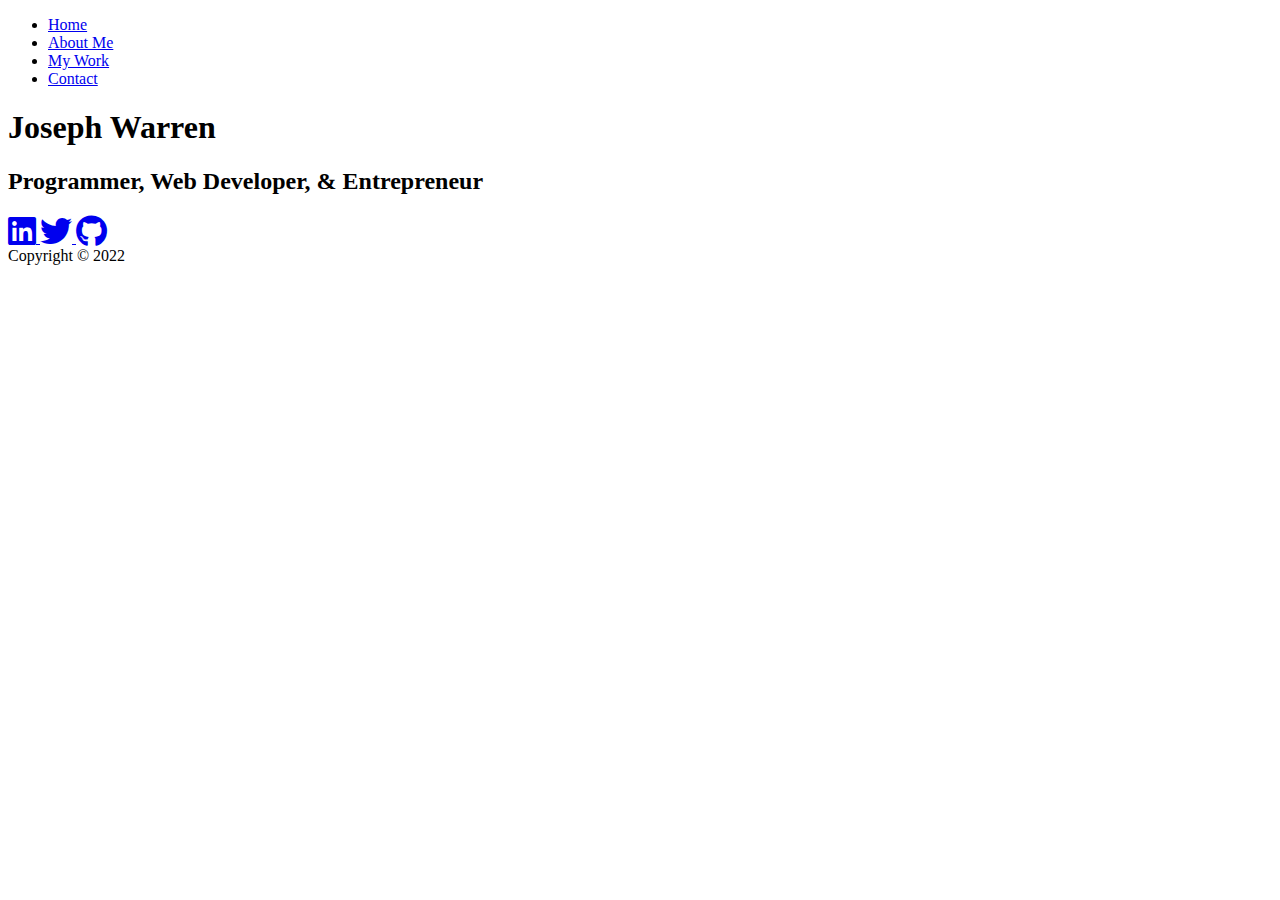
==== index.html @ b1d26d4d "Initial upload" ====
<!DOCTYPE html>
<html lang="en">

<head>
    <meta charset="UTF-8">
    <meta name="viewport" content="width=device-width, initial-scale=1.0">
    <meta name="description" content="Website about Joseph Warren">
    <meta name="keywords" content="resume, skills, projects">
    <meta name="author" content="Joseph Warren">
    <title>Welcome - jo3warren.com</title>
    <link rel="stylesheet" href="css/main.css">
    <link rel="stylesheet" href="https://cdnjs.cloudflare.com/ajax/libs/font-awesome/6.0.0/css/all.min.css" integrity="sha512-9usAa10IRO0HhonpyAIVpjrylPvoDwiPUiKdWk5t3PyolY1cOd4DSE0Ga+ri4AuTroPR5aQvXU9xC6qOPnzFeg==" crossorigin="anonymous" referrerpolicy="no-referrer" />
</head>

<body id="bg-img">
    <header>
        <div class="menu-btn">
            <div class="btn-line"></div>
            <div class="btn-line"></div>
            <div class="btn-line"></div>
        </div>

        <nav class="menu">
            <div class="menu-branding">
                <div class="portrait"></div>
            </div>
            <ul class="menu-nav">
                <li class="nav-item current">
                    <a href="index.html" class="nav-link">
                        Home
                    </a>
                </li>
                <li class="nav-item">
                    <a href="about.html" class="nav-link">
                        About Me
                    </a>
                </li>
                <li class="nav-item">
                    <a href="work.html" class="nav-link">
                        My Work
                    </a>
                </li>
                <li class="nav-item">
                    <a href="contact.html" class="nav-link">
                        Contact
                    </a>
                </li>
            </ul>
        </nav>
    </header>

    <main id="home">
        <h1 class="lg-heading">
            Joseph <span class="text-secondary">Warren</span>
        </h1>
        <h2 class="sm-heading">
            Programmer, Web Developer, & Entrepreneur
        </h2>
        <div class="icons">
            <a href="https://www.linkedin.com/in/josephcwarren/">
                <i class="fab fa-linkedin fa-2x"></i>
            </a>
            <a href="https://twitter.com/jo3warren">
                <i class="fab fa-twitter fa-2x"></i>
            </a>
            <a href="https://github.com/jo3warren">
                <i class="fab fa-github fa-2x"></i>
            </a>
        </div>
    </main>

    <footer id="main-footer">
        Copyright &copy; 2022
    </footer>

    <script src="js/main.js"></script>
</body>
</html>
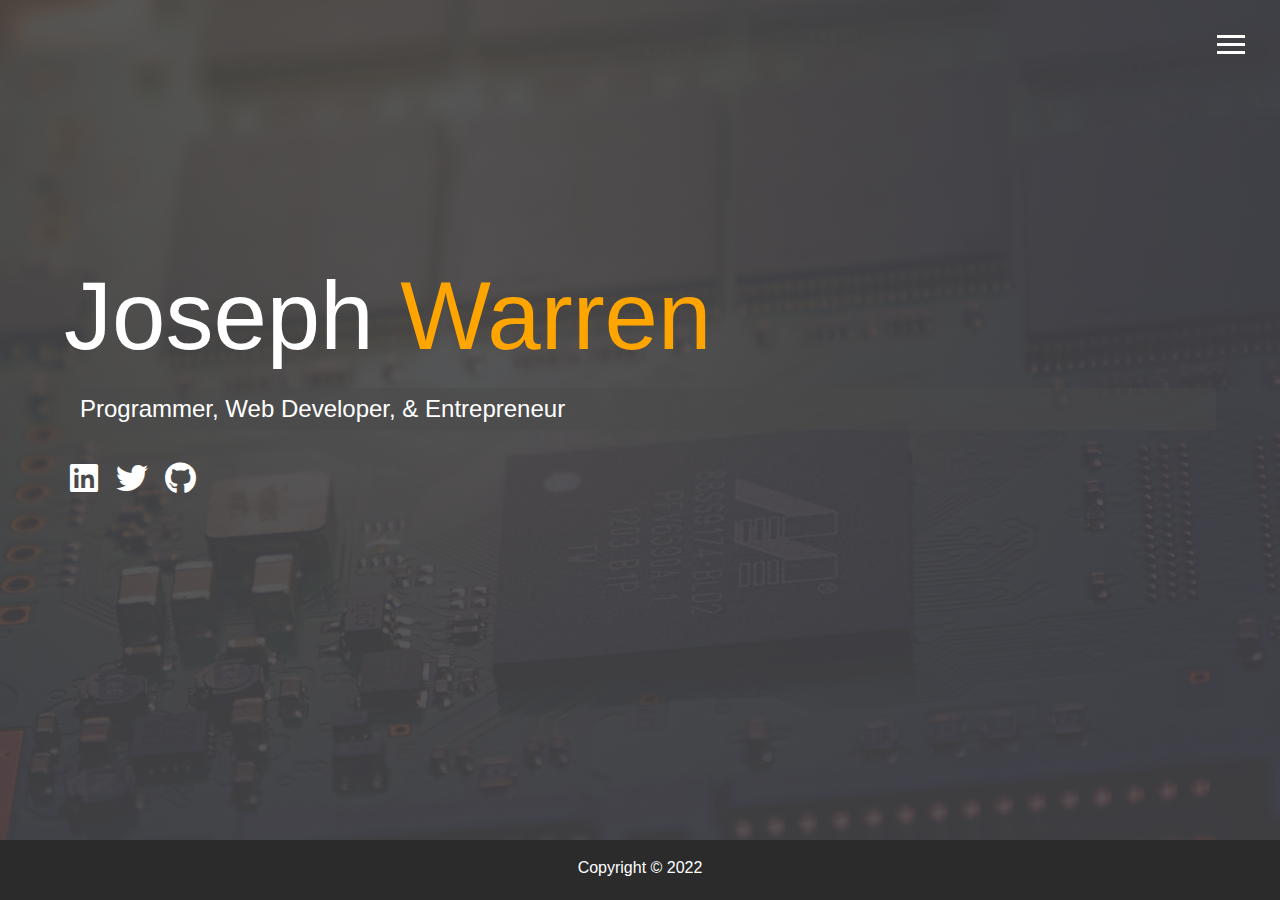
==== commit 8e5b3d74: "formatted code and updated work page" ====
--- a/index.html
+++ b/index.html
@@ -1,78 +1,83 @@
 <!DOCTYPE html>
 <html lang="en">
+  <head>
+    <meta charset="UTF-8" />
+    <meta name="viewport" content="width=device-width, initial-scale=1.0" />
+    <meta name="description" content="Website about Joseph Warren" />
+    <meta name="keywords" content="resume, skills, projects" />
+    <meta name="author" content="Joseph Warren" />
+    <title>Welcome - jo3warren.com</title>
+    <link rel="stylesheet" href="css/main.css" />
+    <link
+      rel="stylesheet"
+      href="https://cdnjs.cloudflare.com/ajax/libs/font-awesome/6.0.0/css/all.min.css"
+      integrity="sha512-9usAa10IRO0HhonpyAIVpjrylPvoDwiPUiKdWk5t3PyolY1cOd4DSE0Ga+ri4AuTroPR5aQvXU9xC6qOPnzFeg=="
+      crossorigin="anonymous"
+      referrerpolicy="no-referrer"
+    />
+  </head>
 
-<head>
-    <meta charset="UTF-8">
-    <meta name="viewport" content="width=device-width, initial-scale=1.0">
-    <meta name="description" content="Website about Joseph Warren">
-    <meta name="keywords" content="resume, skills, projects">
-    <meta name="author" content="Joseph Warren">
-    <title>Welcome - jo3warren.com</title>
-    <link rel="stylesheet" href="css/main.css">
-    <link rel="stylesheet" href="https://cdnjs.cloudflare.com/ajax/libs/font-awesome/6.0.0/css/all.min.css" integrity="sha512-9usAa10IRO0HhonpyAIVpjrylPvoDwiPUiKdWk5t3PyolY1cOd4DSE0Ga+ri4AuTroPR5aQvXU9xC6qOPnzFeg==" crossorigin="anonymous" referrerpolicy="no-referrer" />
-</head>
+  <body id="bg-img">
+    <header>
+      <div class="menu-btn">
+        <div class="btn-line"></div>
+        <div class="btn-line"></div>
+        <div class="btn-line"></div>
+      </div>
 
-<body id="bg-img">
-    <header>
-        <div class="menu-btn">
-            <div class="btn-line"></div>
-            <div class="btn-line"></div>
-            <div class="btn-line"></div>
+      <nav class="menu">
+        <div class="menu-branding">
+          <div class="portrait"></div>
         </div>
-
-        <nav class="menu">
-            <div class="menu-branding">
-                <div class="portrait"></div>
-            </div>
-            <ul class="menu-nav">
-                <li class="nav-item current">
-                    <a href="index.html" class="nav-link">
-                        Home
-                    </a>
-                </li>
-                <li class="nav-item">
-                    <a href="about.html" class="nav-link">
-                        About Me
-                    </a>
-                </li>
-                <li class="nav-item">
-                    <a href="work.html" class="nav-link">
-                        My Work
-                    </a>
-                </li>
-                <li class="nav-item">
-                    <a href="contact.html" class="nav-link">
-                        Contact
-                    </a>
-                </li>
-            </ul>
-        </nav>
+        <ul class="menu-nav">
+          <li class="nav-item current">
+            <a href="index.html" class="nav-link"> Home </a>
+          </li>
+          <li class="nav-item">
+            <a href="about.html" class="nav-link"> About Me </a>
+          </li>
+          <li class="nav-item">
+            <a href="work.html" class="nav-link"> My Work </a>
+          </li>
+          <li class="nav-item">
+            <a href="contact.html" class="nav-link"> Contact </a>
+          </li>
+        </ul>
+      </nav>
     </header>
 
     <main id="home">
-        <h1 class="lg-heading">
-            Joseph <span class="text-secondary">Warren</span>
-        </h1>
-        <h2 class="sm-heading">
-            Programmer, Web Developer, & Entrepreneur
-        </h2>
-        <div class="icons">
-            <a href="https://www.linkedin.com/in/josephcwarren/">
-                <i class="fab fa-linkedin fa-2x"></i>
-            </a>
-            <a href="https://twitter.com/jo3warren">
-                <i class="fab fa-twitter fa-2x"></i>
-            </a>
-            <a href="https://github.com/jo3warren">
-                <i class="fab fa-github fa-2x"></i>
-            </a>
-        </div>
+      <h1 class="lg-heading">
+        Joseph <span class="text-secondary">Warren</span>
+      </h1>
+      <h2 class="sm-heading">Programmer, Web Developer, & Entrepreneur</h2>
+      <div class="icons">
+        <a
+          href="https://www.linkedin.com/in/josephcwarren/"
+          target="_blank"
+          rel="noopener noreferrer"
+        >
+          <i class="fab fa-linkedin fa-2x"></i>
+        </a>
+        <a
+          href="https://twitter.com/jo3warren"
+          target="_blank"
+          rel="noopener noreferrer"
+        >
+          <i class="fab fa-twitter fa-2x"></i>
+        </a>
+        <a
+          href="https://github.com/jo3warren"
+          target="_blank"
+          rel="noopener noreferrer"
+        >
+          <i class="fab fa-github fa-2x"></i>
+        </a>
+      </div>
     </main>
 
-    <footer id="main-footer">
-        Copyright &copy; 2022
-    </footer>
+    <footer id="main-footer">Copyright &copy; 2022</footer>
 
     <script src="js/main.js"></script>
-</body>
-</html>+  </body>
+</html>
--- a/css/main.css
+++ b/css/main.css
@@ -0,0 +1,357 @@
+.menu-btn {
+  position: absolute;
+  z-index: 3;
+  right: 35px;
+  top: 35px;
+  cursor: pointer;
+  transition: all 0.5s ease-out;
+}
+.menu-btn .btn-line {
+  width: 28px;
+  height: 3px;
+  margin: 0 0 5px 0;
+  background: #fff;
+  transition: all 0.5s ease-out;
+}
+.menu-btn.close {
+  transform: rotate(180deg);
+}
+.menu-btn.close .btn-line:nth-child(1) {
+  transform: rotate(45deg) translate(5px, 5px);
+}
+.menu-btn.close .btn-line:nth-child(2) {
+  opacity: 0;
+}
+.menu-btn.close .btn-line:nth-child(3) {
+  transform: rotate(-45deg) translate(7px, -6px);
+}
+
+.menu {
+  position: fixed;
+  top: 0;
+  width: 100%;
+  opacity: 0.8;
+  visibility: hidden;
+}
+.menu.show {
+  visibility: visible;
+}
+.menu-branding,
+.menu-nav {
+  display: flex;
+  flex-flow: column wrap;
+  align-items: center;
+  justify-content: center;
+  float: left;
+  width: 50%;
+  height: 100vh;
+  overflow: hidden;
+}
+.menu-nav {
+  margin: 0;
+  padding: 0;
+  background: #373737;
+  list-style: none;
+  transform: translate3d(0, -100%, 0);
+  transition: all 0.5s ease-out;
+}
+.menu-nav.show {
+  transform: translate3d(0, 0, 0);
+}
+.menu-branding {
+  background: #444;
+  transform: translate3d(0, 100%, 0);
+  transition: all 0.5s ease-out;
+}
+.menu-branding.show {
+  transform: translate3d(0, 0, 0);
+}
+.menu-branding .portrait {
+  width: 250px;
+  height: 250px;
+  background: url("../img/portrait.jpg");
+  border-radius: 50%;
+  border: solid 3px orange;
+}
+.menu .nav-item {
+  transform: translate3d(600px, 0, 0);
+  transition: all 0.5s ease-out;
+}
+.menu .nav-item.show {
+  transform: translate3d(0, 0, 0);
+}
+.menu .nav-item.current > a {
+  color: orange;
+}
+.menu .nav-link {
+  display: inline;
+  position: relative;
+  font-size: 30px;
+  text-transform: uppercase;
+  padding: 1rem 0;
+  font-weight: 300;
+  color: #fff;
+  text-decoration: none;
+  transition: all 0.5s ease-out;
+}
+.menu .nav-link:hover {
+  color: orange;
+}
+
+.nav-item:nth-child(1) {
+  transition-delay: 0.1s;
+}
+
+.nav-item:nth-child(2) {
+  transition-delay: 0.2s;
+}
+
+.nav-item:nth-child(3) {
+  transition-delay: 0.3s;
+}
+
+.nav-item:nth-child(4) {
+  transition-delay: 0.4s;
+}
+
+* {
+  box-sizing: border-box;
+}
+
+body {
+  background: #444;
+  color: #fff;
+  height: 100%;
+  margin: 0;
+  font-family: "Segoe UI", Tahoma, Geneva, Verdana, sans-serif;
+  line-height: 1.5;
+}
+body#bg-img {
+  background: url(../img/background.jpg);
+  background-attachment: fixed;
+  background-size: cover;
+}
+body#bg-img::after {
+  content: "";
+  position: absolute;
+  top: 0;
+  right: 0;
+  width: 100%;
+  height: 100%;
+  z-index: -1;
+  background: rgba(68, 68, 68, 0.9);
+}
+
+h1,
+h2,
+h3 {
+  margin: 0;
+  font-weight: 400;
+}
+h1.lg-heading,
+h2.lg-heading,
+h3.lg-heading {
+  font-size: 6rem;
+}
+h1.sm-heading,
+h2.sm-heading,
+h3.sm-heading {
+  margin-bottom: 2rem;
+  padding: 0.2rem 1rem;
+  background: rgba(73, 73, 73, 0.5);
+}
+
+a {
+  color: #fff;
+  text-decoration: none;
+}
+
+header {
+  position: fixed;
+  z-index: 2;
+  width: 100%;
+}
+
+.text-secondary {
+  color: orange;
+}
+
+main {
+  padding: 4rem;
+  min-height: calc(100vh - 60px);
+}
+main .icons {
+  margin-top: 1rem;
+}
+main .icons a {
+  padding: 0.4rem;
+}
+main .icons a:hover {
+  color: orange;
+  transition: all 0.5s ease-out;
+}
+main#home {
+  overflow: hidden;
+}
+main#home h1 {
+  margin-top: 20vh;
+}
+
+.about-info {
+  display: grid;
+  grid-gap: 30px;
+  grid-template-areas: "bioimage bio bio" "job1 job2 job3";
+  grid-template-columns: repeat(3, 1fr);
+}
+.about-info .bio-image {
+  grid-area: bioimage;
+  margin: auto;
+  border-radius: 50%;
+  border: orange 3px solid;
+}
+.about-info .bio {
+  grid-area: bio;
+  font-size: 1.5rem;
+}
+.about-info .job-1 {
+  grid-area: job1;
+}
+.about-info .job-2 {
+  grid-area: job2;
+}
+.about-info .job-3 {
+  grid-area: job3;
+}
+.about-info .job {
+  background: #515151;
+  padding: 0.5rem;
+  border-bottom: orange 5px solid;
+}
+
+.projects {
+  display: grid;
+  grid-gap: 20px;
+  grid-template-columns: repeat(3, 1fr);
+}
+.projects img {
+  width: 100%;
+  border: 3px #fff solid;
+}
+.projects img:hover {
+  border-color: orange;
+  transition: all 0.5s ease-out;
+}
+
+.boxes {
+  display: flex;
+  flex-wrap: wrap;
+  justify-content: space-evenly;
+  align-items: center;
+  margin-top: 1rem;
+}
+.boxes div {
+  font-size: 2rem;
+  border: 3px #fff solid;
+  padding: 1.5rem;
+  margin-bottom: 3rem;
+  transition: all 0.5s ease-out;
+}
+.boxes div:hover {
+  padding: 0.5rem 1.5rem;
+  background: orange;
+  color: #000;
+}
+.boxes div:hover span {
+  color: #000;
+}
+
+.btn,
+.btn-dark,
+.btn-light {
+  display: block;
+  padding: 0.5rem 1rem;
+  border: 0;
+  margin-bottom: 0.3rem;
+}
+.btn:hover,
+.btn-dark:hover,
+.btn-light:hover {
+  background: orange;
+  color: #000;
+}
+
+.btn-dark {
+  background: black;
+  color: #fff;
+}
+
+.btn-light {
+  background: #c4c4c4;
+  color: #333;
+}
+
+#main-footer {
+  text-align: center;
+  padding: 1rem;
+  background: #2b2b2b;
+  color: #fff;
+  height: 60px;
+}
+
+@media screen and (min-width: 1171px) {
+  .projects {
+    grid-template-columns: repeat(4, 1fr);
+  }
+}
+
+@media screen and (min-width: 769px) and (max-width: 1170px) {
+  .projects {
+    grid-template-columns: repeat(3, 1fr);
+  }
+}
+
+@media screen and (max-width: 768px) {
+  main {
+    align-items: center;
+    text-align: center;
+  }
+  .lg-heading {
+    line-height: 1;
+    margin-bottom: 1rem;
+  }
+  ul.menu-nav,
+  div.menu-branding {
+    float: none;
+    width: 100%;
+    min-height: 0;
+  }
+  ul.menu-nav.show,
+  div.menu-branding.show {
+    transform: translate3d(0, 0, 0);
+  }
+  .menu-nav {
+    height: 75vh;
+    transform: translate3d(-100%, 0, 0);
+    font-size: 24px;
+  }
+  .menu-branding {
+    height: 25vh;
+    transform: translate3d(100%, 0, 0);
+  }
+  .about-info {
+    grid-template-areas: "bioimage" "bio" "job1" "job2" "job3";
+    grid-template-columns: 1fr;
+  }
+  .projects {
+    grid-template-columns: repeat(2, 1fr);
+  }
+}
+
+@media screen and (max-width: 500px) {
+  main#home h1 {
+    margin-top: 10vh;
+  }
+  .projects {
+    grid-template-columns: 1fr;
+  }
+}
